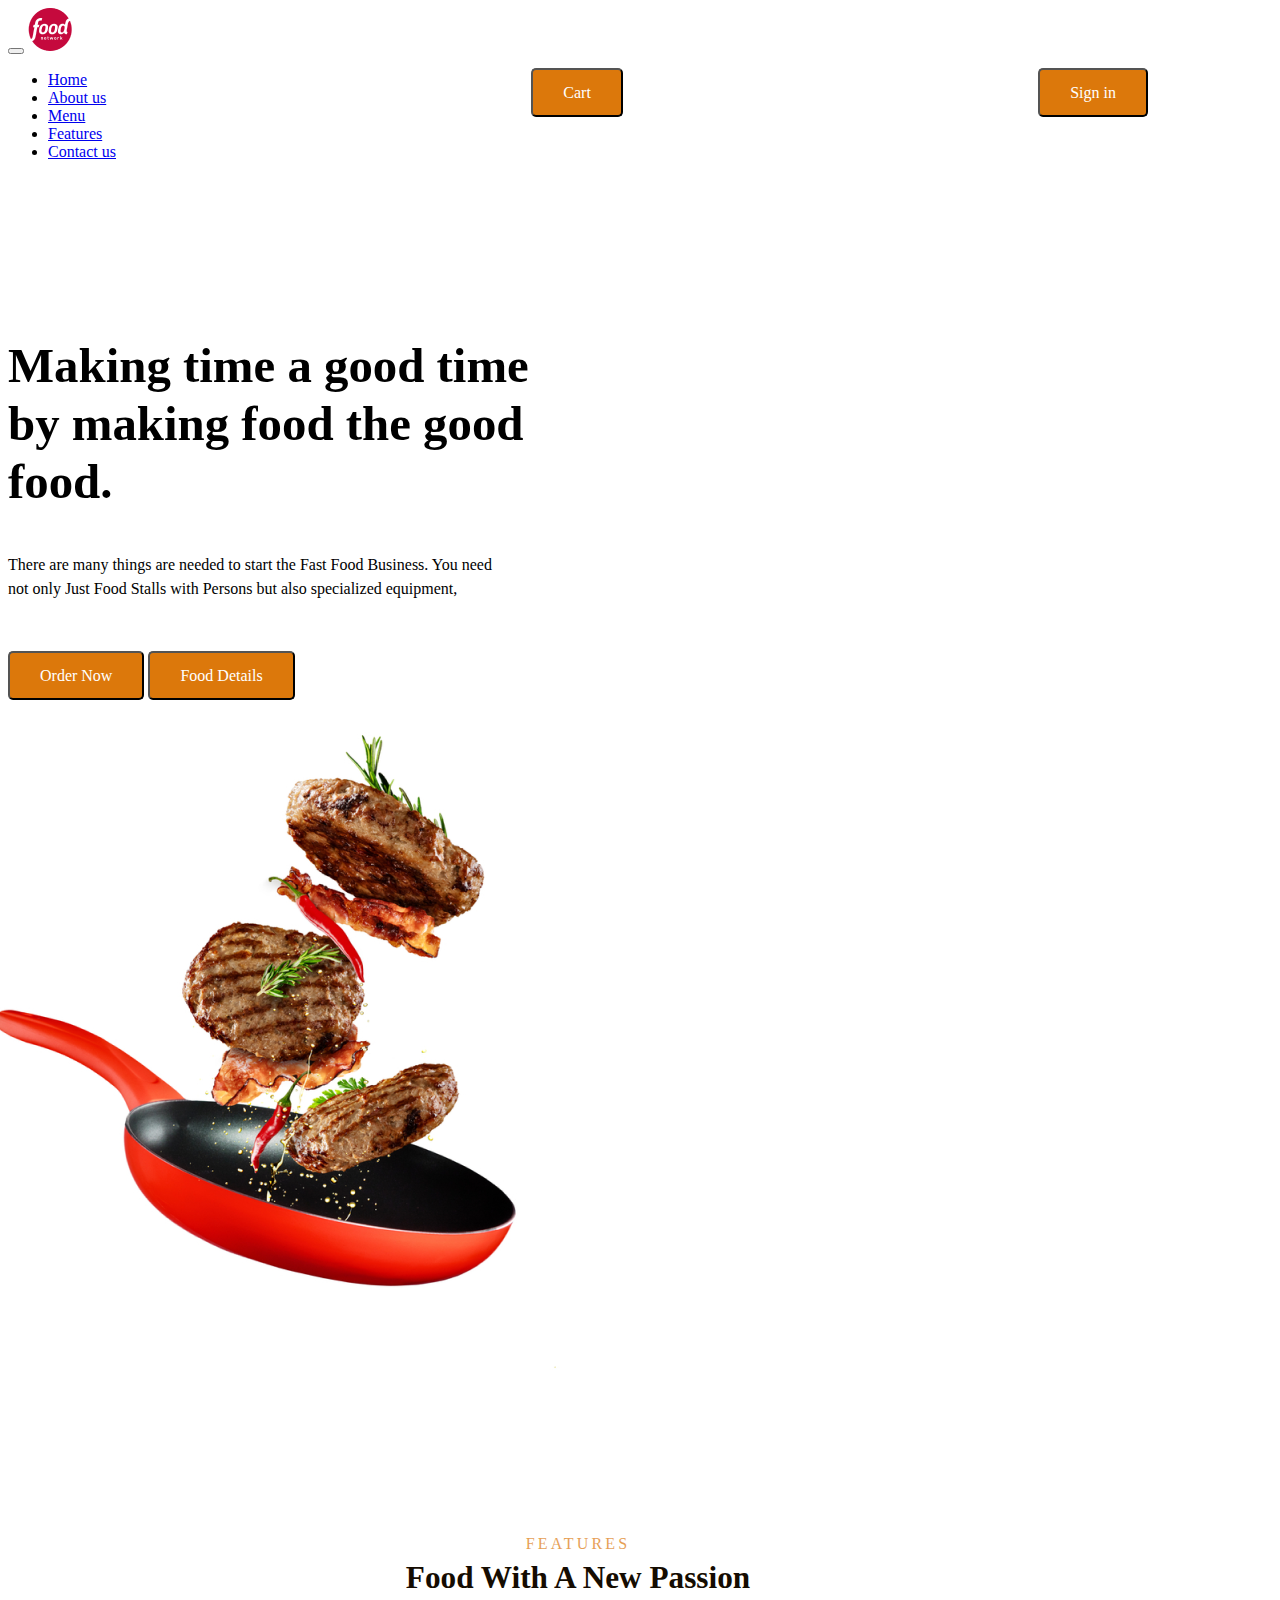
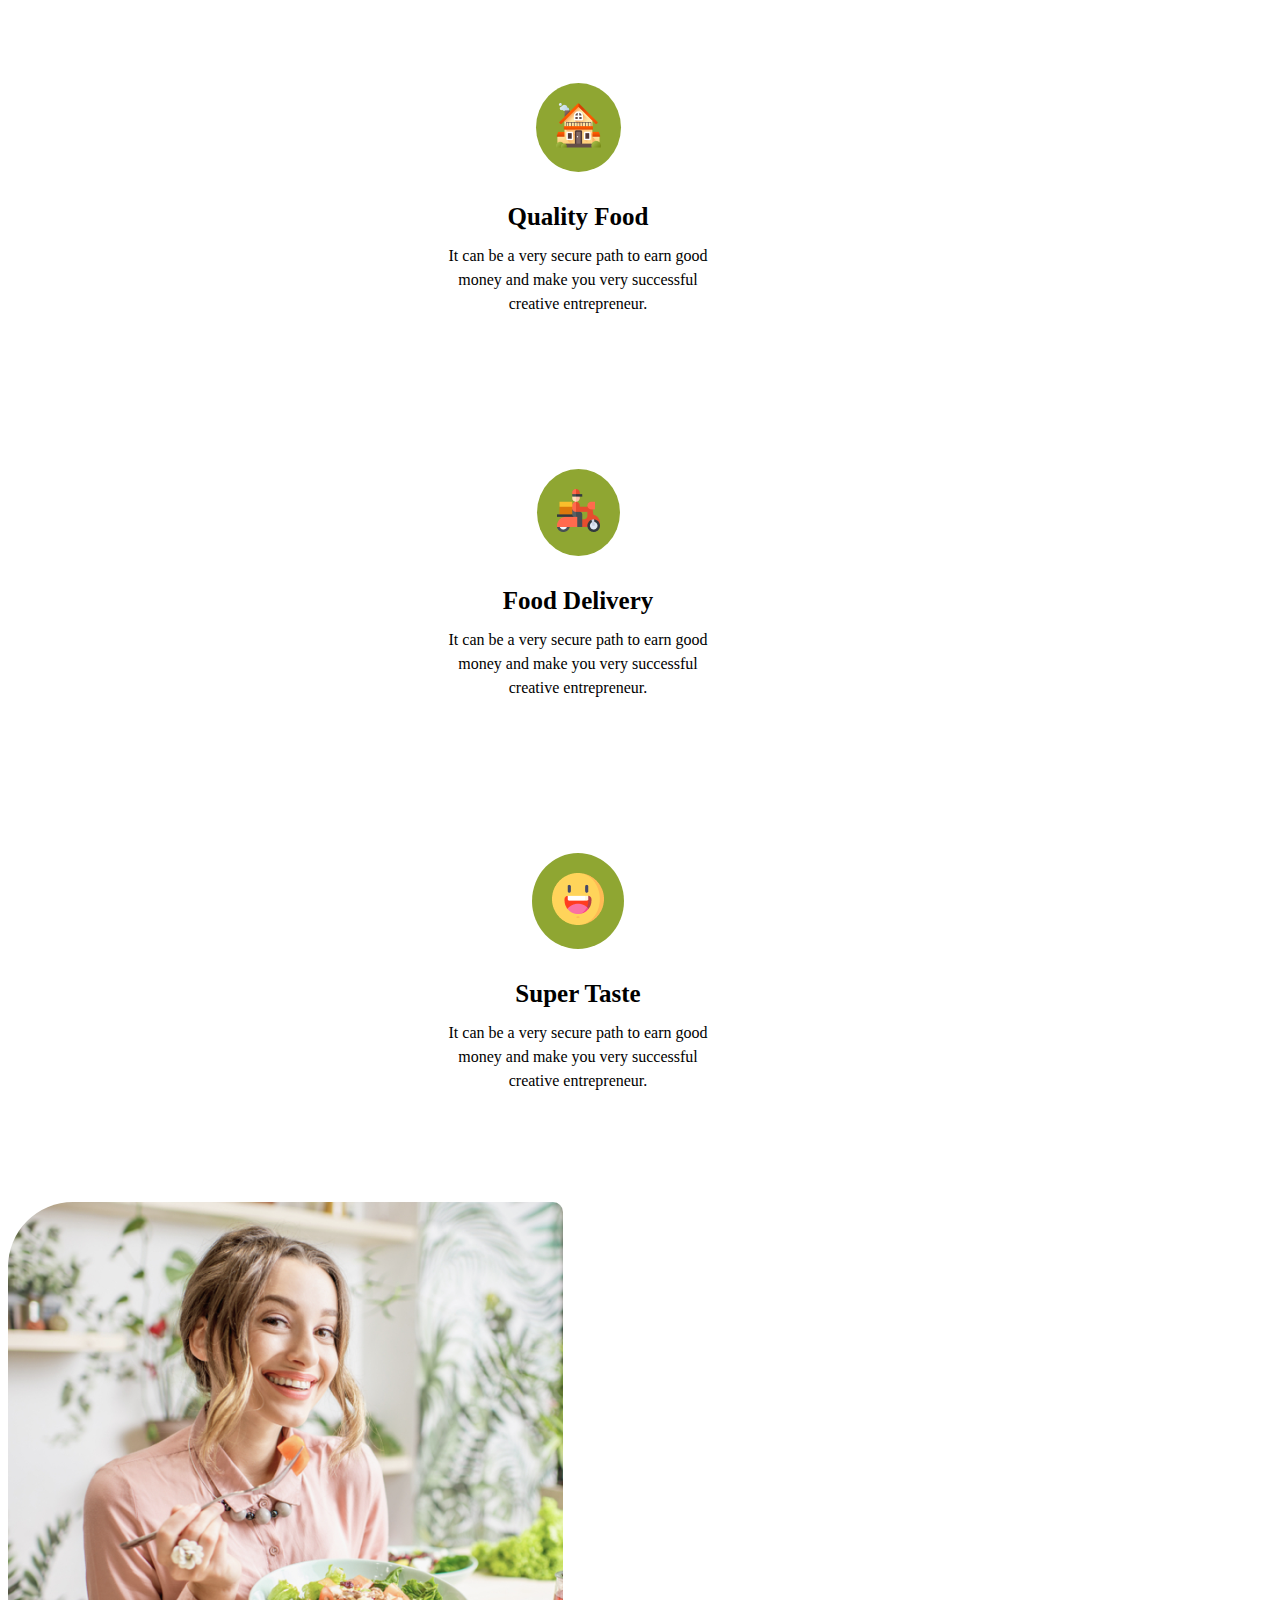
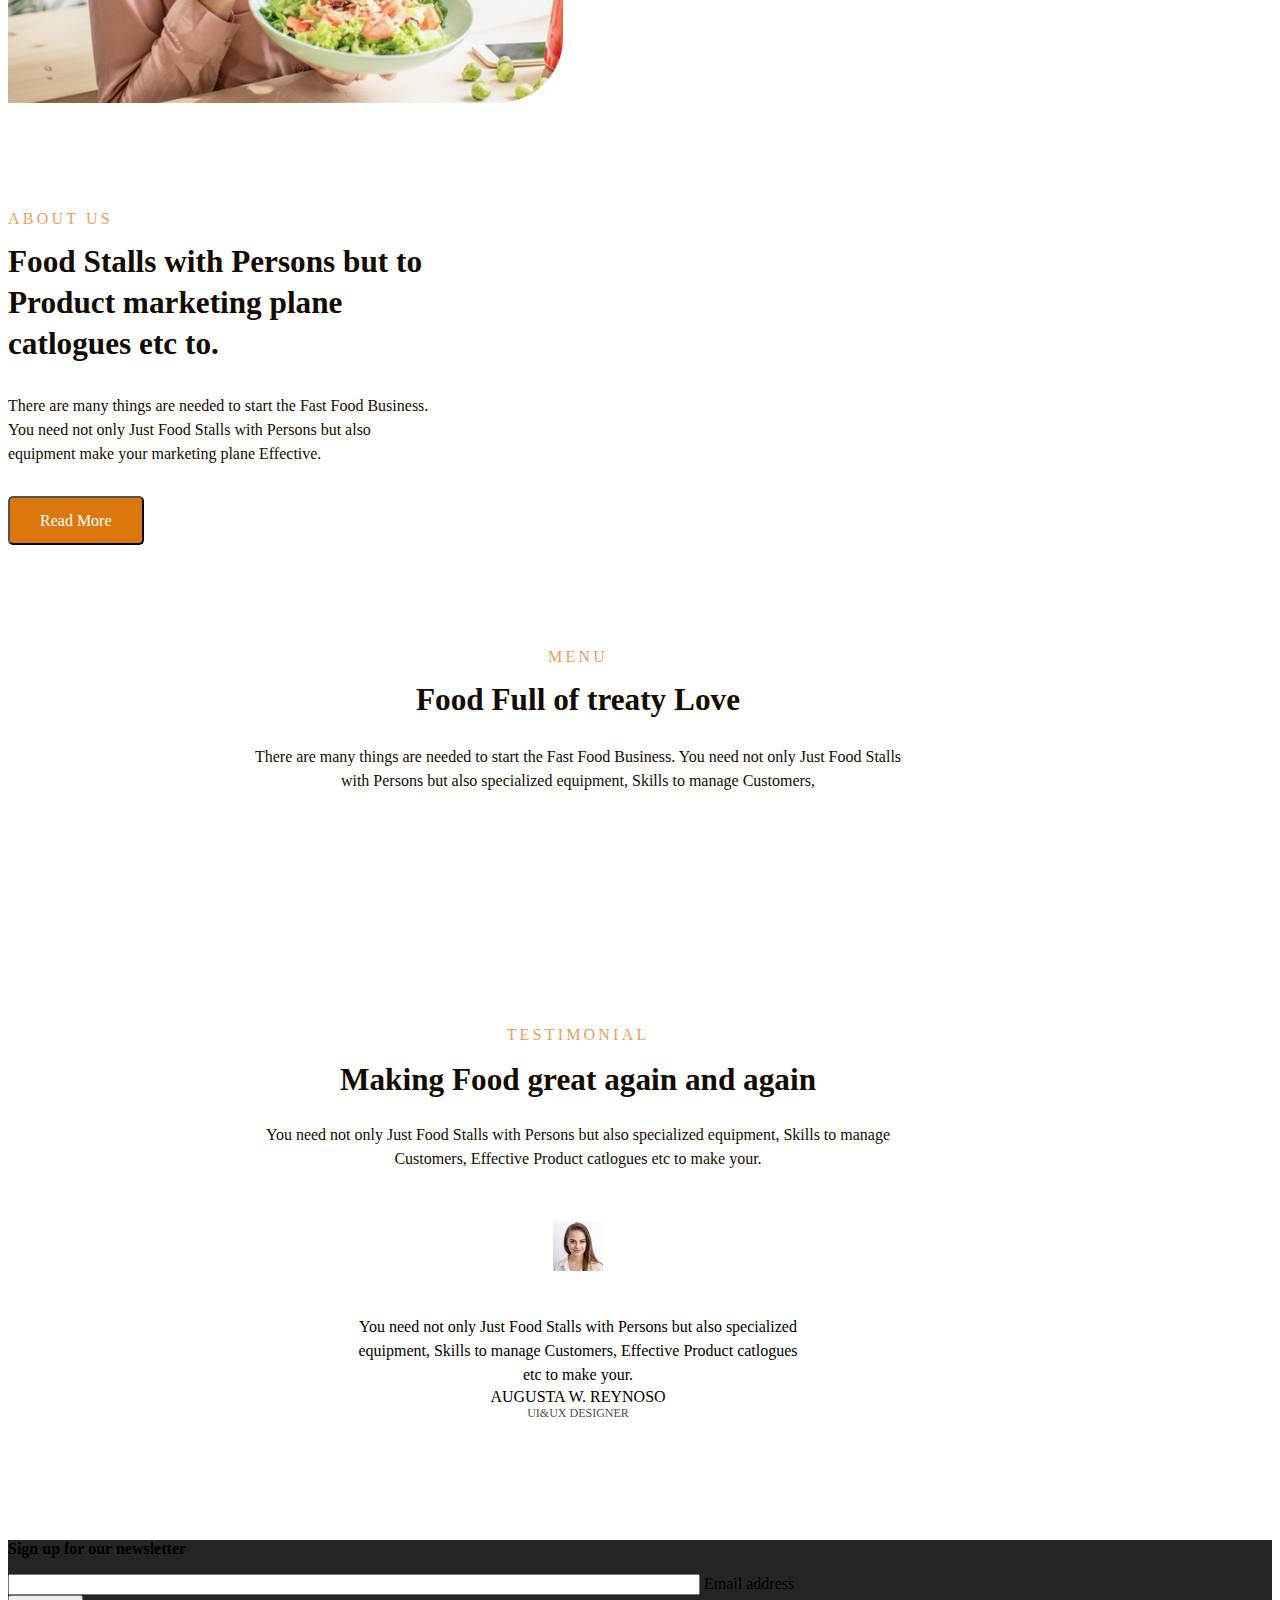
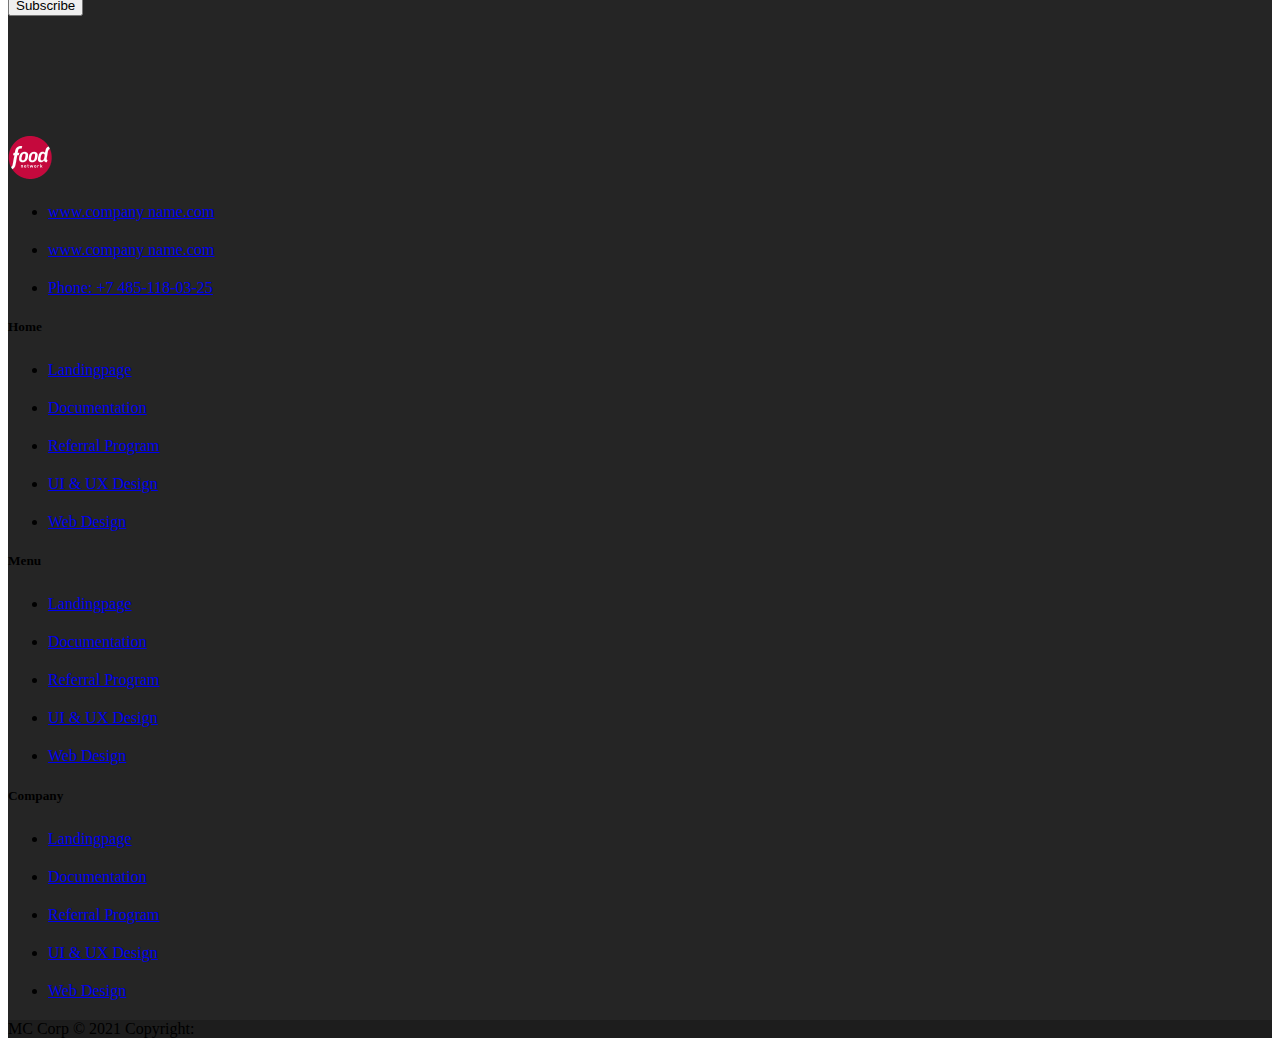
==== index.html @ 5dbae029 "Add files via upload" ====
<!DOCTYPE html>
<html lang="en">
<head>
   <meta charset="UTF-8">
   <meta http-equiv="X-UA-Compatible" content="IE=edge">
   <meta name="viewport" content="width=device-width, initial-scale=1.0">
   <link href="css/style.css" rel="stylesheet">
   <!-- CSS only -->
<link href="https://cdn.jsdelivr.net/npm/bootstrap@5.1.3/dist/css/bootstrap.min.css" rel="stylesheet" integrity="sha384-1BmE4kWBq78iYhFldvKuhfTAU6auU8tT94WrHftjDbrCEXSU1oBoqyl2QvZ6jIW3" crossorigin="anonymous">
   <title>Index</title>
</head>
<body>
   <div class="wrapper">
      <div class="container">
         <header>
            <div class="row">
               <div class="col-12">
                  <div class="con__for__head">
                     <nav class="navbar navbar-expand-lg navbar-light">
                        <div class="container-fluid">
                           <button class="navbar-toggler" type="button" data-bs-toggle="collapse" data-bs-target="#navbarSupportedContent" aria-controls="navbarSupportedContent" aria-expanded="false" aria-label="Toggle navigation">
                              <span class="navbar-toggler-icon"></span>
                            </button>
                          <a class="navbar-brand" href="#Home"><img src="/img/logo.png"></a>
                          <!-- <button class="navbar-toggler" type="button" data-bs-toggle="collapse" data-bs-target="#navbarSupportedContent" aria-controls="navbarSupportedContent" aria-expanded="false" aria-label="Toggle navigation">
                            <span class="navbar-toggler-icon"></span>
                          </button> -->
                          <div class="collapse navbar-collapse" id="navbarSupportedContent">
                            <ul class="navbar-nav me-auto mb-2 mb-lg-0">
                              <li class="nav-item">
                                 <a href="#Home" class="nav-link" id="Home">Home</a>
                              </li>
                              <li class="nav-item">
                                 <a href="#About__us" class="nav-link">About us</a>
                              </li>
                              <li class="nav-item">
                                 <a href="#Menu" class="nav-link">Menu</a>
                              </li>
                              <li class="nav-item">
                                 <a href="#Features" class="nav-link">Features</a>
                              </li>
                              <li class="nav-item">
                                 <a href="#Contact__us" class="nav-link">Contact us</a>
                              </li>
                            </ul>
                            
                          </div>
                           
                              <!-- <button type="button" class="btn0">Booking Now</button> -->
                              
                           
                        </div>
                     </nav>
                     <button onclick="window.location.href = 'https://shop-13/cart.php';" type="button"  class="btn0">Cart</button>
                     <button onclick="window.location.href = 'https://shop-13/signin.php';" type="button"  class="btn0">Sign in</button>


                     <!-- <a href="#About__us" class="nav-link" onclick="window.location.href = 'https://shop-13/';">About us</a> -->
                     
                  
                  </div>

                 
            </div>


            <div class="row">
               <div class="col-md-6 col-sm-12">
                  <div class="header__text">
                     <div class="header__title">
                      Making time a good time <br>by making food the good <br>food.
                     </div>
                     <div class="header__subtitle">
                      There are many things are needed to start the Fast Food Business. You need <br>not only Just Food Stalls with Persons but also specialized equipment,
                     </div>
                     <div class="header__buttons">
                      <button type="button" class="btn1">Order Now</button>
                      <button type="button" class="btn2">Food Details</button>
                     </div>
                  </div>
               </div>
               <div class="col-md-6 col-sm-12">
                  <div class="header__image">
                       <img src="/img/header__img.png" class="img-fluid">
                  </div>
               </div>
            </div>
         </header>


         <main>
            <div class="row">
               <div class="col">
                  <div class="features" id="Features">
                     <div class="features__title">
                        Features
                     </div>
                     <div class="features__subtitle">
                        Food with a new passion
                     </div>
                  </div>
               </div>
            </div>
            <div class="row">
               <div class="col-md-4 col-xs-12">
                  <div class="quality__food">
                     <div class="quality__img">
                        <img src="/img/quality-food.png">
                     </div>
                     <div class="quality__title">Quality Food</div>
                     <div class="quality__text">
                        It can be a very secure path to earn good <br>money and make you very successful <br>creative entrepreneur.
                     </div>
                  </div>
               </div>
               <div class="col-md-4 col-xs-12">
                  <div class="food__delivery">
                     <div class="food__img">
                        <img src="/img/food-delivery.png">
                     </div>
                     <div class="delivery__title">Food Delivery</div>
                     <div class="food__text">
                        It can be a very secure path to earn good <br>money and make you very successful <br>creative entrepreneur.
                     </div>
                  </div>
               </div>
               <div class="col-md-4 col-xs-12">
                  <div class="super__taste">
                     <div class="super__img">
                        <img src="/img/super-taste.png">
                     </div>
                     <div class="super__title">Super Taste</div>
                     <div class="super__text">
                        It can be a very secure path to earn good <br>money and make you very successful <br>creative entrepreneur.
                     </div>
                  </div>
               </div>
            </div>
            <div class="row">
               <div class="col-md-6 col-sm-12">
                  <div class="about__us__img" id="About__us">
                     <img src="/img/about-us.png" class="img-fluid">
                  </div>
               </div>
               <div class="col-md-6 col-sm-12">
                  <div class="about__us__block">
                     <div class="about__us__pretitle">About Us</div>
                     <div class="about__us__title">
                        Food Stalls with Persons but  to  <br>Product marketing plane
                        <br>catlogues etc to. 
                     </div>
                     <div class="about__us__text">
                        There are many things are needed to start the Fast Food Business. <br>You need not only Just Food Stalls with Persons but also 
                        <br>equipment  make your marketing plane Effective.
                     </div>
                     <div class="about__us__button">
                        <button type="button" class="btn3">Read More</button>
                     </div>
                  </div>
               </div>
            </div>


            <div class="mini__cart">
      
            </div>
            <div class="row">
               <div class="col">
                  <div class="mmenu" id="Menu">
                     <div class="menu__prettitle">Menu</div>
                     <div class="menu__ttitle">Food Full of treaty Love</div>
                     <div class="menu__ttext">
                        There are many things are needed to start the Fast Food Business. You need not only Just Food Stalls <br>with Persons but also specialized equipment, Skills to manage Customers, 
                     </div>
                  </div>
               </div>
            </div>
         
            <div class="row">
               <div class="col-xl-12 col-md-6 col-sm-12">
                  <div class="container__menu">
                     <div class="goods__out">
            
                     </div>
                  </div>
               </div>
            </div>








            <div class="row">
               <div class="col-xl-12">
                  <div class="testemonial">
                     
                     <div class="test__pretitle">
                        Testimonial
                     </div>
                     <div class="test__title">
                        Making Food great again and again
                     </div>
                     <div class="test__text">
                        You need not only Just Food Stalls with Persons but also specialized equipment, Skills to manage <br>Customers, Effective Product catlogues etc to make your.
                     </div>
                     <div class="test__slider">
                        <div class="ts__img"><img src="img/ts.png"></div>
                        <div class="ts__text">
                           You need not only Just Food Stalls with Persons but also specialized <br>equipment, Skills to manage Customers, Effective Product catlogues <br>etc to make your.
                        </div>
                        <div class="ts__raiting">

                        </div>
                        <div class="ts__person">
                           Augusta W. Reynoso
                        </div>
                        <div class="ts__job">UI&UX DeSIGNER</div>
                     </div>
                  </div>
               </div>
            </div>
         </main>
      </div>
      <div class="footer__for__back">
         <footer class="text-center text-white">
            <div class="container p-4">
              <div class="mail__sec">
               <section class="">
                  <form action="">
                    <div class="row d-flex justify-content-center">
                      <div class="col-auto" class="yyy" id="Contact__us">
                        <p class="pt-2">
                          <strong>Sign up for our newsletter</strong>
                        </p>
                      </div>
                      <div class="col-md-5 col-12">
                        <div class="form-outline form-white mb-4">
                          <input type="email" id="form5Example21" class="form-control" />
                          <label class="form-label" for="form5Example21">Email address</label>
                        </div>
                      </div>
                      <div class="col-auto">
                        <button type="submit" class="btn btn-outline-light mb-4">
                          Subscribe
                        </button>
                      </div>
                    </div>
                  </form>
                </section>
              </div>
              <section class="">
                <div class="row">
                  <div class="col-lg-3 col-md-6 mb-4 mb-md-0">
                    <h5 a href="#Home" class="rrr"><img src="/img/logo.png" class="text-white" class="text-uppercase" ></h5>
          
                    <ul class="list-unstyled mb-0">
                      <li>
                        <a href="#!" class="text-white">www.company name.com</a>
                      </li>
                      <li>
                        <a href="#!" class="text-white">www.company name.com</a>
                      </li>
                      <li>
                        <a href="#!" class="text-white">Phone: +7 485-118-03-25</a>
                      </li>
                    </ul>
                  </div>
                  <div class="col-lg-3 col-md-6 mb-4 mb-md-0">
                    <h5 a href="#!" class="text-uppercase">Home</h5>
          
                    <ul class="list-unstyled mb-0">
                      <li>
                        <a href="#!" class="text-white">Landingpage</a>
                      </li>
                      <li>
                        <a href="#!" class="text-white">Documentation</a>
                      </li>
                      <li>
                        <a href="#!" class="text-white">Referral Program</a>
                      </li>
                      <li>
                        <a href="#!" class="text-white">UI & UX Design</a>
                      </li>
                      <li>
                        <a href="#!" class="text-white">Web Design</a>
                      </li>
                    </ul>
                  </div>
                  <div class="col-lg-3 col-md-6 mb-4 mb-md-0">
                     <h5 a href="#!" class="text-uppercase">Menu</h5>
          
                     <ul class="list-unstyled mb-0">
                       <li>
                         <a href="#!" class="text-white">Landingpage</a>
                       </li>
                       <li>
                         <a href="#!" class="text-white">Documentation</a>
                       </li>
                       <li>
                         <a href="#!" class="text-white">Referral Program</a>
                       </li>
                       <li>
                         <a href="#!" class="text-white">UI & UX Design</a>
                       </li>
                       <li>
                         <a href="#!" class="text-white">Web Design</a>
                       </li>
                     </ul>
                  </div>
                  <div class="col-lg-3 col-md-6 mb-4 mb-md-0">
                     <h5 a href="#!" class="text-uppercase">Company</h5>
          
                     <ul class="list-unstyled mb-0">
                       <li>
                         <a href="#!" class="text-white">Landingpage</a>
                       </li>
                       <li>
                         <a href="#!" class="text-white">Documentation</a>
                       </li>
                       <li>
                         <a href="#!" class="text-white">Referral Program</a>
                       </li>
                       <li>
                         <a href="#!" class="text-white">UI & UX Design</a>
                       </li>
                       <li>
                         <a href="#!" class="text-white">Web Design</a>
                       </li>
                     </ul>
                  </div>
                </div>
              </section>
            </div>
            <div class="text-center p-3" style="background-color: rgba(0, 0, 0, 0.2);">
              MC Corp © 2021 Copyright:
              <a class="text-white" href="https://mdbootstrap.com/"></a>
            </div>
          </footer>
      </div>
   </div>
   <!-- JavaScript Bundle with Popper -->
   <script src="https://cdn.jsdelivr.net/npm/bootstrap@5.1.3/dist/js/bootstrap.bundle.min.js" integrity="sha384-ka7Sk0Gln4gmtz2MlQnikT1wXgYsOg+OMhuP+IlRH9sENBO0LRn5q+8nbTov4+1p" crossorigin="anonymous"></script>
   <script src="js/jquery-3.6.0.min.js"></script>
   <script src="js/script.js"></script>
</body>
</html>

<!-- <div class="menu__img"><img src="/img/menu1.png" class="menu__imgg img-fluid"></div>
                     <div class="menu__container">
                        <div class="menu__line1">
                           <div class="menu__title"></div>
                           <div class="menu__price"></div>
                        </div>
                        <div class="menu__text">
                           
                        </div>
                        <div class="menu__line2">
                           
                           <div class="menu__raiting"></div>
                        </div>
                     </div> -->
---- css/style.css ----
body{
   /* background: #fff444; */
   padding: 0px;
}
 
 .container {
   max-width: 1140px;
   height: 100%;
   padding: 0;
 }
 .btn0{
   justify-self: left;
   align-self: center;
   padding-right: 100px;
 }
 .bbbbbutton{
   display: flex;
   justify-content: center;
   align-self: center;
 }
 .con__for__head{
   display: flex;
   justify-content: space-between;
 }
 
 .col-9 {
   padding-left: 0px;
 }
 
 .header__list {
   padding-top: 30px;
 }
 
 .header__list ul {
   display: flex;
   flex-direction: row;
   list-style: none;
   align-items: center;
   padding-left: 0px;
 }
 
 .header__list li {
   padding: 0 20px;
 }
 
 .header__list li:first-child {
   padding-left: 0px;
 }
 
 .header__text {
   position: relative;
   align-items: center;
   padding-top: 160px;
   z-index: 2;
 }
 
 .header__title {
   font-family: Philosopher;
   font-style: normal;
   font-weight: bold;
   font-size: 48.83px;
   line-height: 58px;
 }
 
 .header__subtitle {
   font-family: Roboto;
   font-style: normal;
   font-weight: 500;
   font-size: 16px;
   line-height: 24px;
   margin: 42px 0 50px 0;
 }
 
 .btn0,
 .btn1,
 .btn2 {
   background: #DC780B;
   border-radius: 5px;
   font-family: Roboto;
   font-style: normal;
   font-weight: normal;
   font-size: 16px;
   line-height: 19px;
   color: #FFFFFF;
   padding: 13px 30px;
   border-radius: 5px;
 }
 
 .header__list__button {
   display: flex;
   justify-content: right;
   padding-top: 30px;
 }
 
 .header__image {
   position: relative;
   margin-left: -100px;
   z-index: 1;
 }
 
 .features {
   display: flex;
   flex-direction: column;
   align-items: center;
 }
 
 .features__title {
   margin: 160px 0 7px 0;
   font-family: Roboto;
   font-style: normal;
   font-weight: 500;
   font-size: 16px;
   line-height: 19px;
   /* identical to box height */
   text-align: center;
   letter-spacing: 0.2em;
   text-transform: uppercase;
   color: #DC780B;
   opacity: 0.7;
 }
 
 .features__subtitle {
   margin-bottom: 44px;
   font-family: Philosopher;
   font-style: normal;
   font-weight: bold;
   font-size: 31.25px;
   line-height: 35px;
   /* identical to box height */
   text-transform: capitalize;
   color: #150C01;
 }
 
 .quality__img,
 .super__img,
 .food__img {
   margin: 44px 0 33px 0;
 }
 
 .quality__food {
   display: flex;
   flex-direction: column;
   align-items: center;
 }
 
 .quality__img {
   background: #8FA632;
   padding: 20px;
   border-radius: 50%;
 }
 
 .super__img {
   background: #8FA632;
   padding: 20px;
   border-radius: 50%;
 }
 
 .food__img {
   background: #8FA632;
   padding: 20px;
   border-radius: 50%;
 }
 
 .quality__title,
 .delivery__title,
 .super__title {
   font-family: Philosopher;
   font-style: normal;
   font-weight: bold;
   font-size: 25px;
   line-height: 24px;
 }
 
 .quality__text,
 .food__text,
 .super__text {
   font-family: Roboto;
   font-style: normal;
   font-weight: normal;
   font-size: 16px;
   line-height: 24px;
   text-align: center;
   margin: 15px 0 109px 0;
 }
 
 .food__delivery {
   display: flex;
   flex-direction: column;
   align-items: center;
 }
 
 .super__taste {
   display: flex;
   flex-direction: column;
   align-items: center;
 }
 
 .about__us__img {
   border-radius: 50%;
 }
 
 .about__us__block {
   display: flex;
   flex-direction: column;
   justify-content: center;
 }
 
 .about__us__pretitle {
   font-family: Roboto;
   font-style: normal;
   font-weight: 500;
   font-size: 16px;
   line-height: 24px;
   /* or 150% */
   display: flex;
   align-items: center;
   letter-spacing: 0.2em;
   text-transform: uppercase;
   color: #DC780B;
   opacity: 0.7;
   margin: 100px 0 10px 0;
 }
 
 .about__us__title {
   font-family: Philosopher;
   font-style: normal;
   font-weight: bold;
   font-size: 31.25px;
   line-height: 41px;
   color: #150C01;
 }
 
 .about__us__text {
   font-family: Roboto;
   font-style: normal;
   font-weight: normal;
   font-size: 16px;
   line-height: 24px;
   color: #150C01;
   margin: 30px 0;
 }
 
 .btn3 {
   background: #DC780B;
   border-radius: 5px;
   font-family: Roboto;
   font-style: normal;
   font-weight: normal;
   font-size: 16px;
   line-height: 19px;
   color: #FFFFFF;
   padding: 13px 30px;
   border-radius: 5px;
 }
 /* ----------main---------- */
 .row {
}
.col {
}
.mmenu {
   display: flex;
   flex-direction: column;
   align-items: center;
}
.menu__prettitle {
   font-family: Roboto;
   font-style: normal;
   font-weight: 500;
   font-size: 16px;
   line-height: 24px;
   /* or 150% */
   display: flex;
   align-items: center;
   letter-spacing: 0.2em;
   text-transform: uppercase;
   color: #DC780B;
   opacity: 0.7;
   margin: 100px 0 10px 0;
}
.menu__ttitle {
   font-family: Philosopher;
   font-style: normal;
   font-weight: bold;
   font-size: 31.25px;
   line-height: 41px;
   color: #150C01;

}
.menu__ttext {
   font-family: Roboto;
   font-style: normal;
   font-weight: normal;
   font-size: 16px;
   line-height: 24px;
   color: #150C01;
   text-align: center;
   margin: 25px 0 50px 0;
}

.goods__out{
   display: flex;
   flex-direction: row;
   flex-wrap: wrap;
}
.menu1{
  margin-bottom: 30px;
  /* padding: -10%; */
  border: 1px solid rgba(0, 0, 0, 0.1);
  margin: 30px 30px;
}
.container__menu{
   /* max-width: 900px; */
   /* margin: 0 auto; */
}
.img-fluid{
  border-radius: 65px 10px 65px 0px;
  /* width: -10%; */
  /* margin: 0 -20px; */
}
.menu__container{
  padding: 25px;
  /* margin: 10%; */
}
.a {
  text-decoration: none; /* Убираем подчёркивание */
}
.forlinks{
  text-decoration: none;   /*стиль для частей товара, кторые есть ссылками     */
  color: #150C01;
}
.forlinks:hover{
  color: #8FA632;
}

.first__line{
  display: flex;
  flex-direction: row;
  justify-content: space-between;
  align-items: center;
  text-decoration: none;
}
.menu__title{
  font-family: Philosopher;
  font-style: normal;
  font-weight: bold;
  font-size: 31.25px;
  line-height: 41px;
  color: #150C01;
  text-decoration: none;
}
.menu__price{
  font-size: 25px;
  line-height: 24px;
}
.menu__text{
  font-family: Roboto;
  font-style: normal;
  font-weight: normal;
  font-size: 16px;
  line-height: 24px;
  color: #150C01;
  opacity: 0.7;
  margin: 20px 0;
}
.second__line{
  display: flex;
  justify-content: space-between;
  align-items: center;
}
.add_to_cart{
  background: #DC780B;
  border-radius: 5px;
  font-family: Roboto;
  font-style: normal;
  font-weight: normal;
  font-size: 16px;
  line-height: 19px;
  color: #FFFFFF;
  padding: 13px 30px;
  border-radius: 5px;
}


 /* ----------endmenu---------- */


.testemonial {
   margin: 180px 0px 120px 0px;
   text-align: center;
   justify-content: center;
 }
 
 .test__pretitle {
   font-family: Roboto;
   font-style: normal;
   font-weight: 500;
   font-size: 16px;
   line-height: 24px;
   letter-spacing: 0.2em;
   text-transform: uppercase;
   color: #DC780B;
   opacity: 0.7;
 }
 
 .test__title {
   font-family: Philosopher;
   font-style: normal;
   font-weight: bold;
   font-size: 31.25px;
   line-height: 41px;
   color: #150C01;
   margin: 12px 0 23px 0;
 }
 
 .test__text {
   font-family: Roboto;
   font-style: normal;
   font-weight: normal;
   font-size: 16px;
   line-height: 24px;
   color: #150C01;
 }
 
 .ts__img{
  margin: 50px 0 40px 0;
 }
 .ts__text {
   font-family: Roboto;
   font-style: normal;
   font-weight: normal;
   font-size: 16px;
   line-height: 24px;
 }
 
 .ts__person {
   font-family: Roboto;
   font-style: normal;
   font-weight: normal;
   font-size: 16px;
   line-height: 19px;
   text-align: center;
   text-transform: uppercase;
 }
 
 .ts__job {
   font-family: Roboto;
   font-style: normal;
   font-weight: normal;
   font-size: 12px;
   line-height: 14px;
   text-transform: uppercase;
   color: #000000;
   opacity: 0.7;
 }

 .footer__container {
   background: #252525;
   color: #FFFFFF;
 }
 


 /* ----------cart---------- */

 .main__cart{
   
 }
 .cart__item{
   display: flex;
   flex-direction: row;
   padding-bottom: 20px;
 }
 .item__description{
  margin-left: 60px;
  min-width: 200px;
 }

 .main__cart__for__flex{
   display: flex;
   flex-direction: row;
   margin: 80px 0;
 }
 .email__field{
   margin-left: 260px;
 }
 .item__buttons{
   display: flex;
   flex-direction: row;
   justify-content: space-between;
 }
.del-goods, .minus-goods, .plus-goods{
  background: #DC780B;
   border-radius: 5px;
   font-family: Roboto;
   font-style: normal;
   font-weight: normal;
   font-size: 16px;
   line-height: 19px;
   color: #FFFFFF;
   padding: 13px 30px;
   border-radius: 5px;
}


.list-unstyled li{
  margin-bottom: 20px;
}
.text-uppercase{
  margin-bottom: 26px;
}
.footer__for__back{
  background: #252525;
}
.rrr{
  margin-bottom: 20px;
}
.mail__sec{
  background: #252525;
  margin: 60px 0;
  padding-bottom: 60px;
}




/* ---------signform---------- */




.sign__form{
  /* display: flex;
  flex-direction: column; */
  background: #8FA632;
  max-width: 400px;
  margin: 0 auto;
  padding: 60px;
  border-radius: 20px;

}
.sign__form label, input{
  width: 60%;
}
.sign__form input{
  margin-left: 20px;
}
.sign__form button{

}
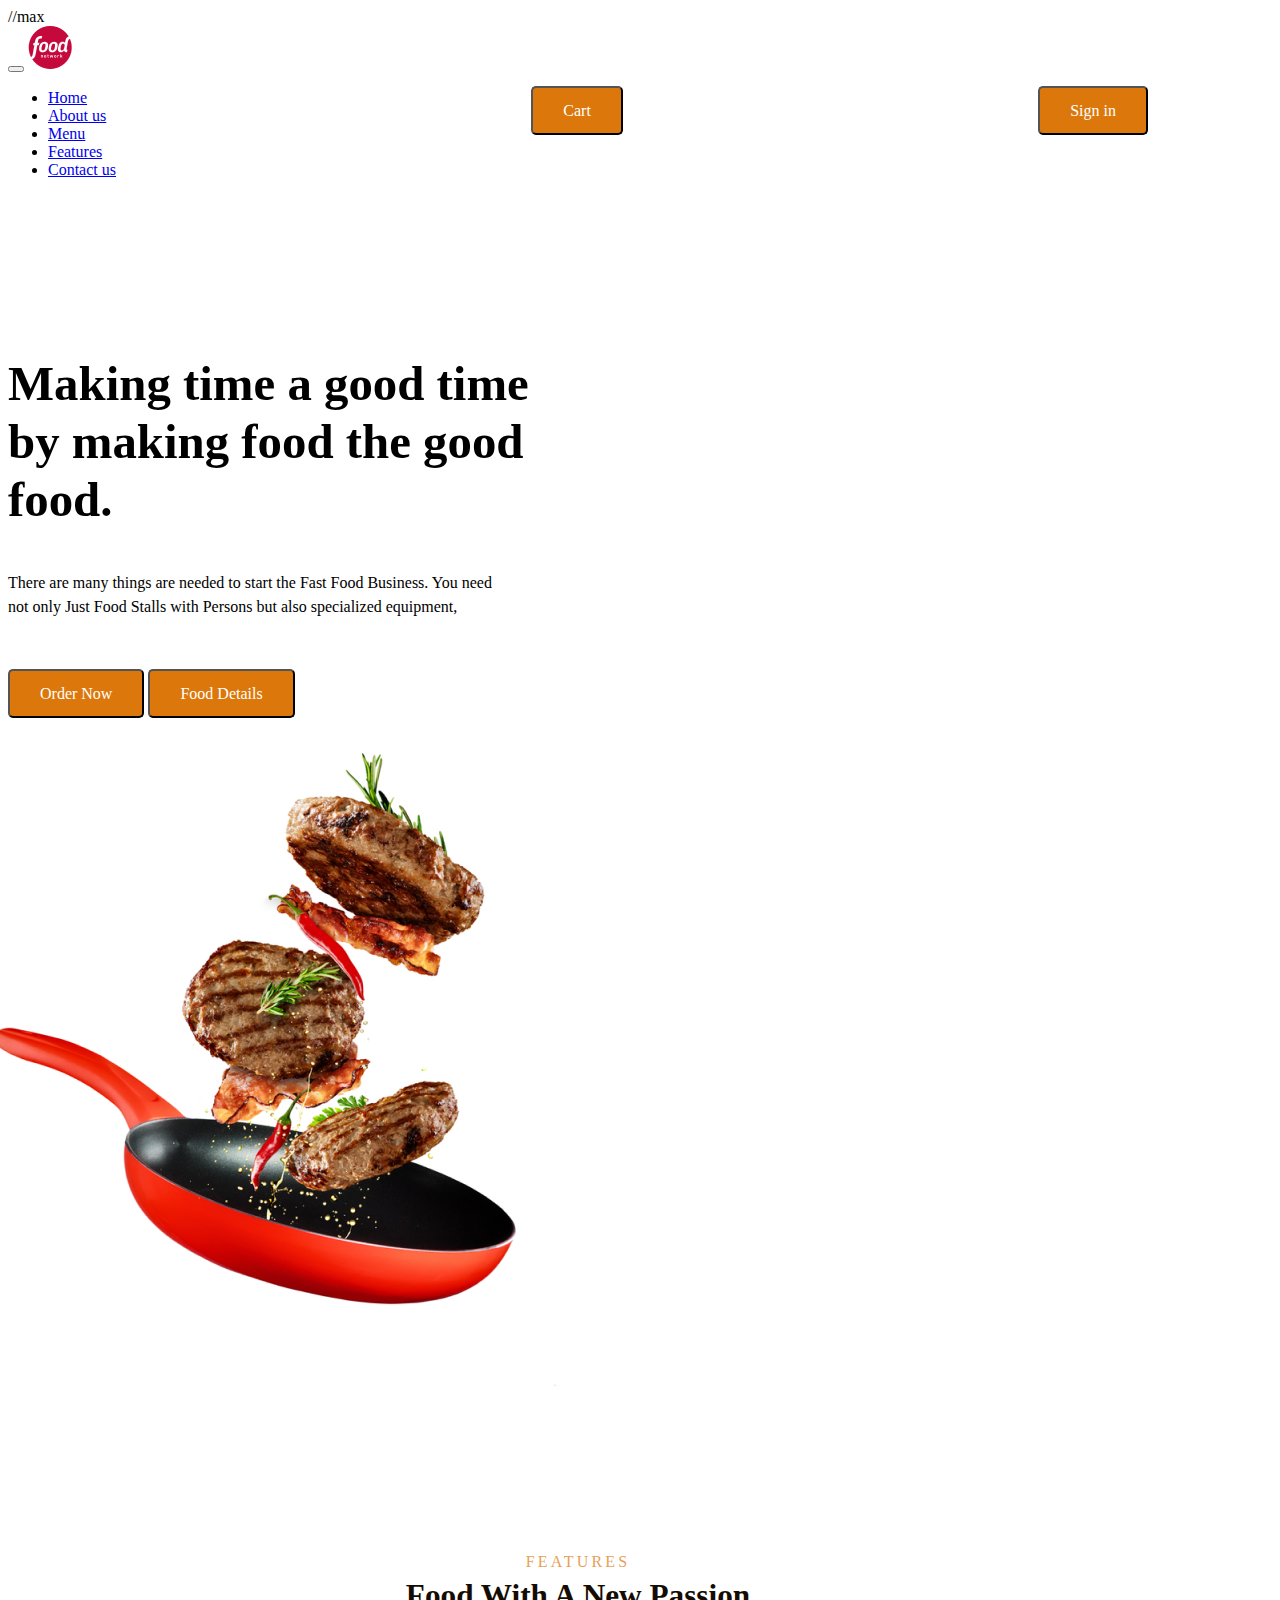
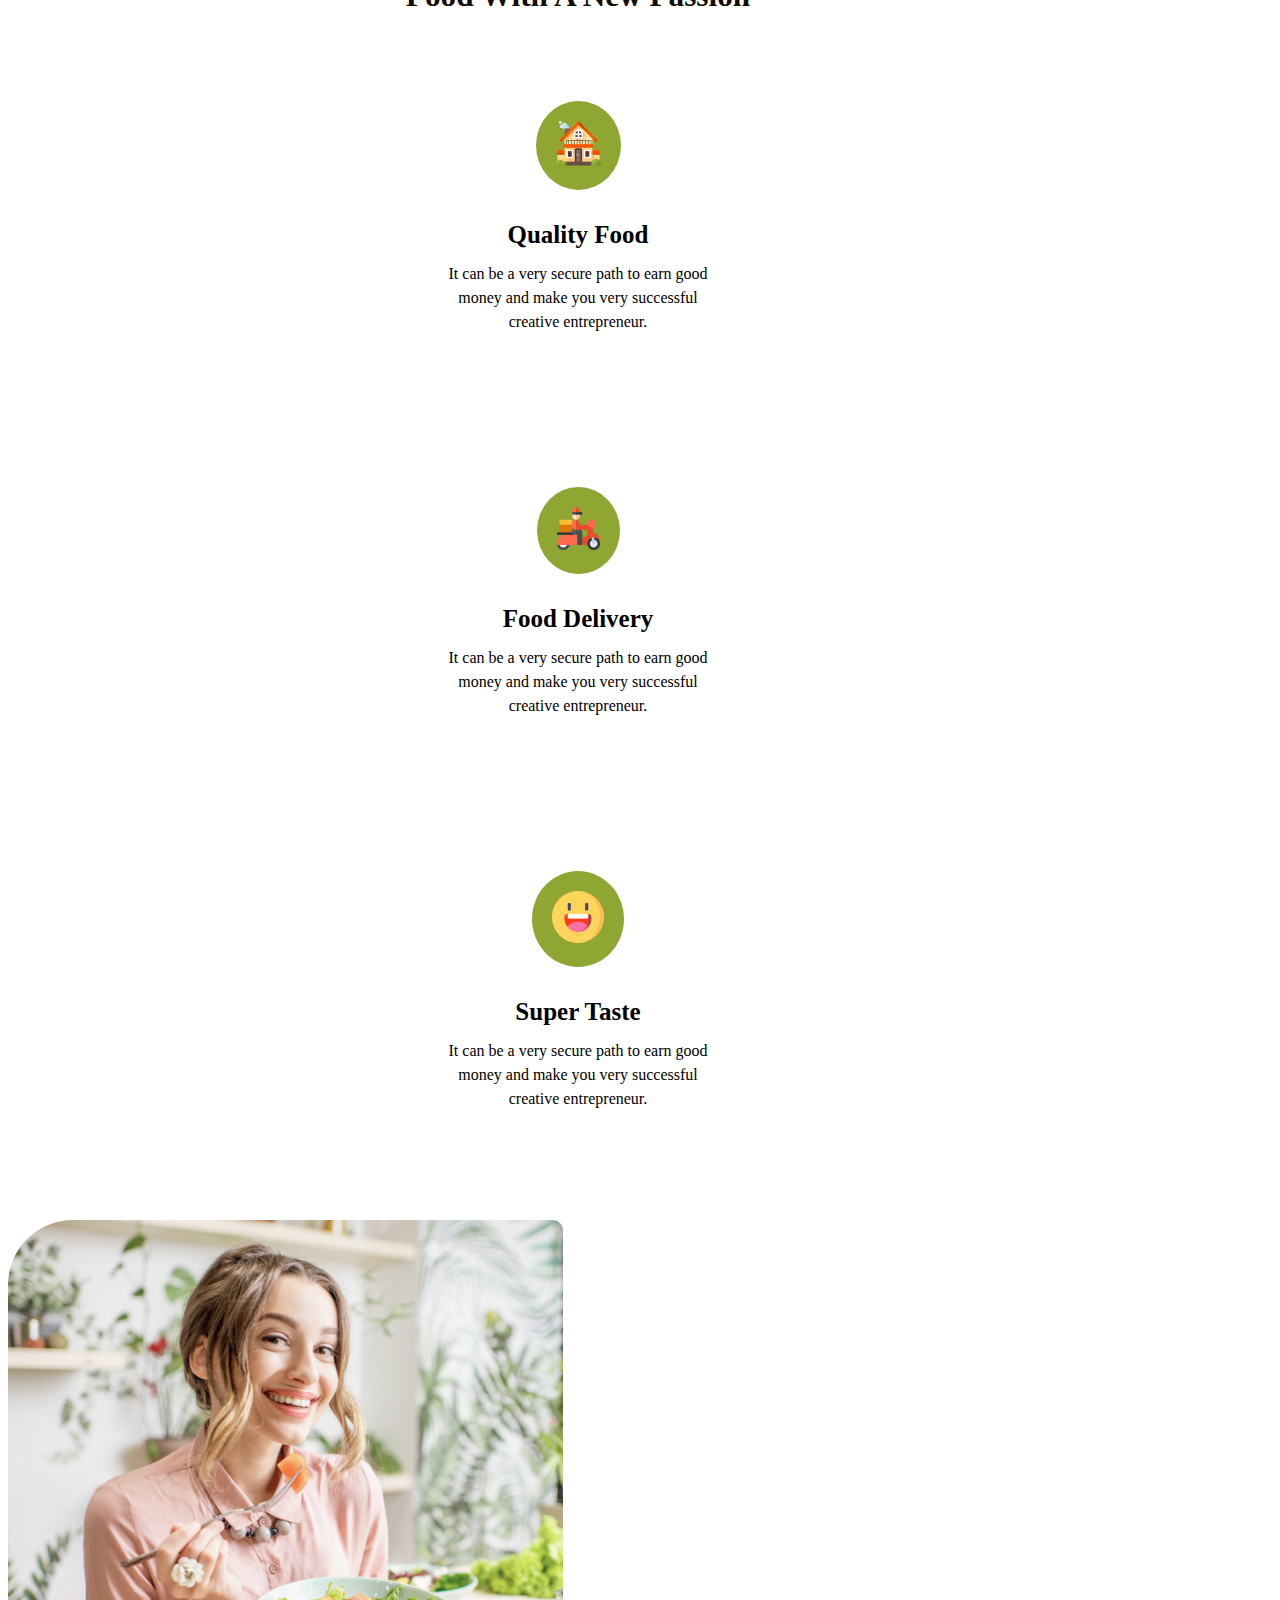
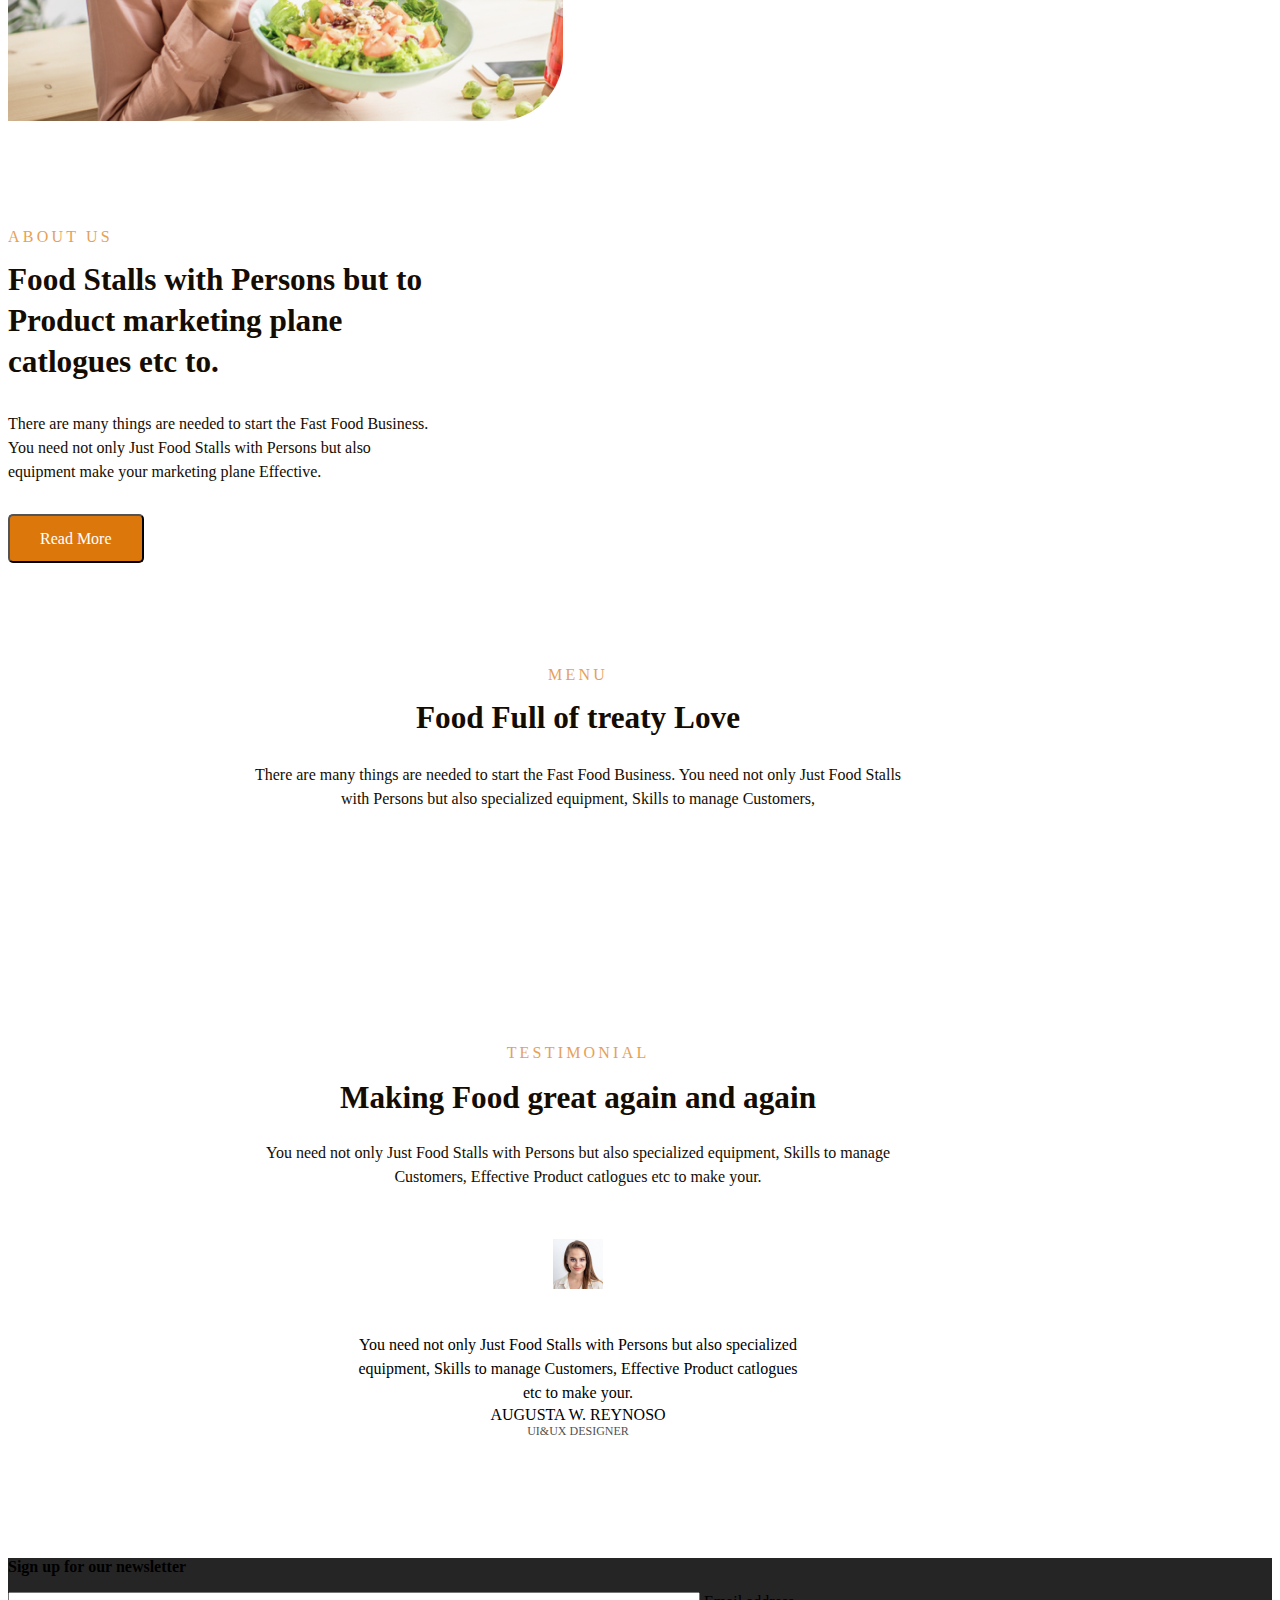
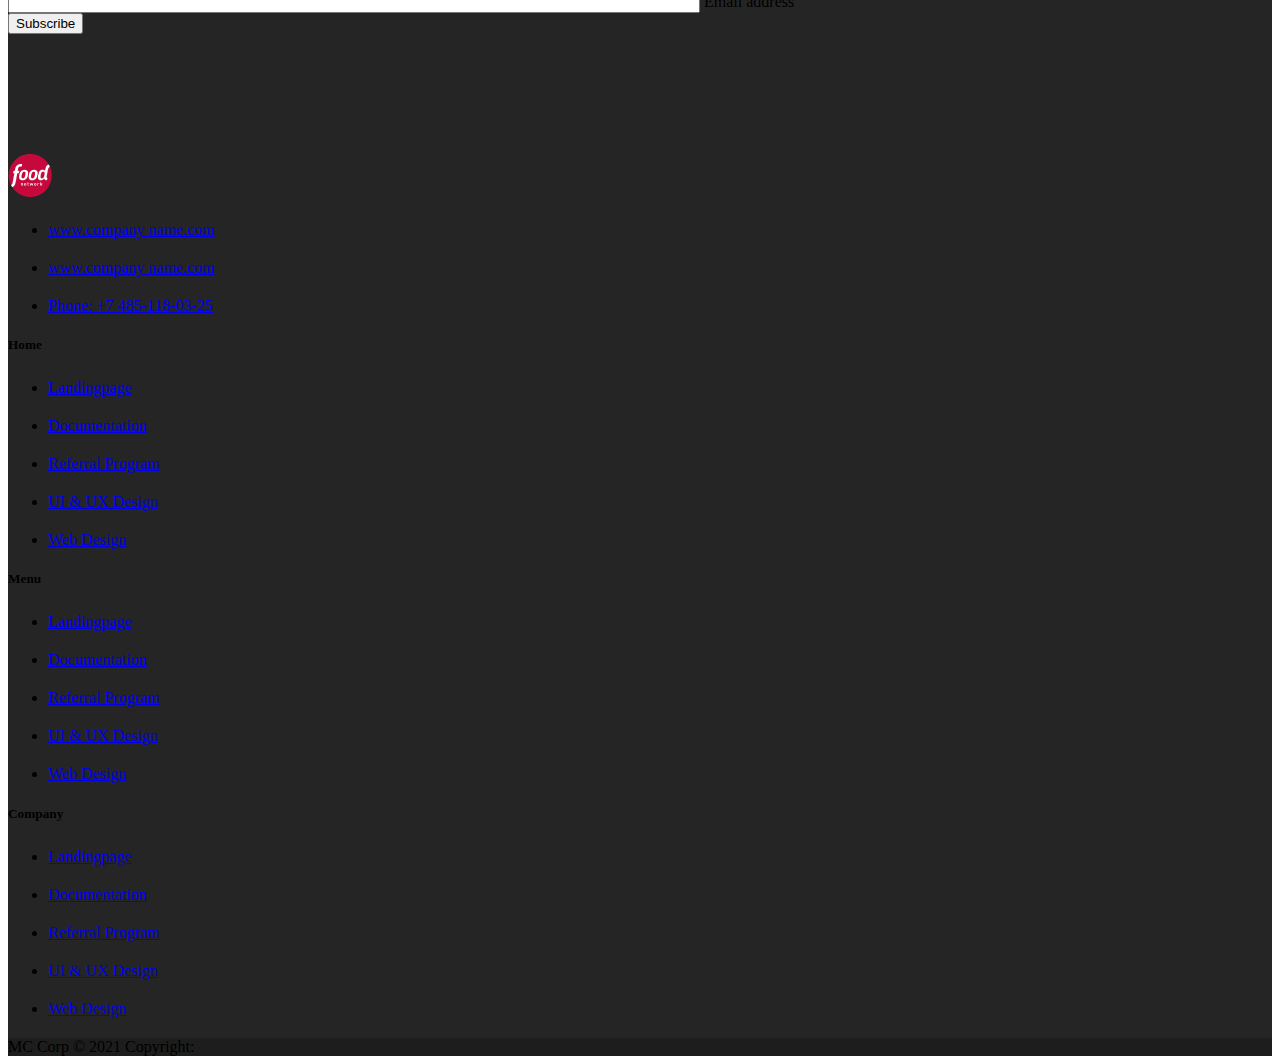
==== commit 5f1dfab7: "Update index.html" ====
--- a/index.html
+++ b/index.html
@@ -1,13 +1,13 @@
 <!DOCTYPE html>
 <html lang="en">
-<head>
+<head>//max
    <meta charset="UTF-8">
    <meta http-equiv="X-UA-Compatible" content="IE=edge">
    <meta name="viewport" content="width=device-width, initial-scale=1.0">
    <link href="css/style.css" rel="stylesheet">
    <!-- CSS only -->
 <link href="https://cdn.jsdelivr.net/npm/bootstrap@5.1.3/dist/css/bootstrap.min.css" rel="stylesheet" integrity="sha384-1BmE4kWBq78iYhFldvKuhfTAU6auU8tT94WrHftjDbrCEXSU1oBoqyl2QvZ6jIW3" crossorigin="anonymous">
-   <title>Index</title>
+   <title>New new Indexfdgg</title>
 </head>
 <body>
    <div class="wrapper">
